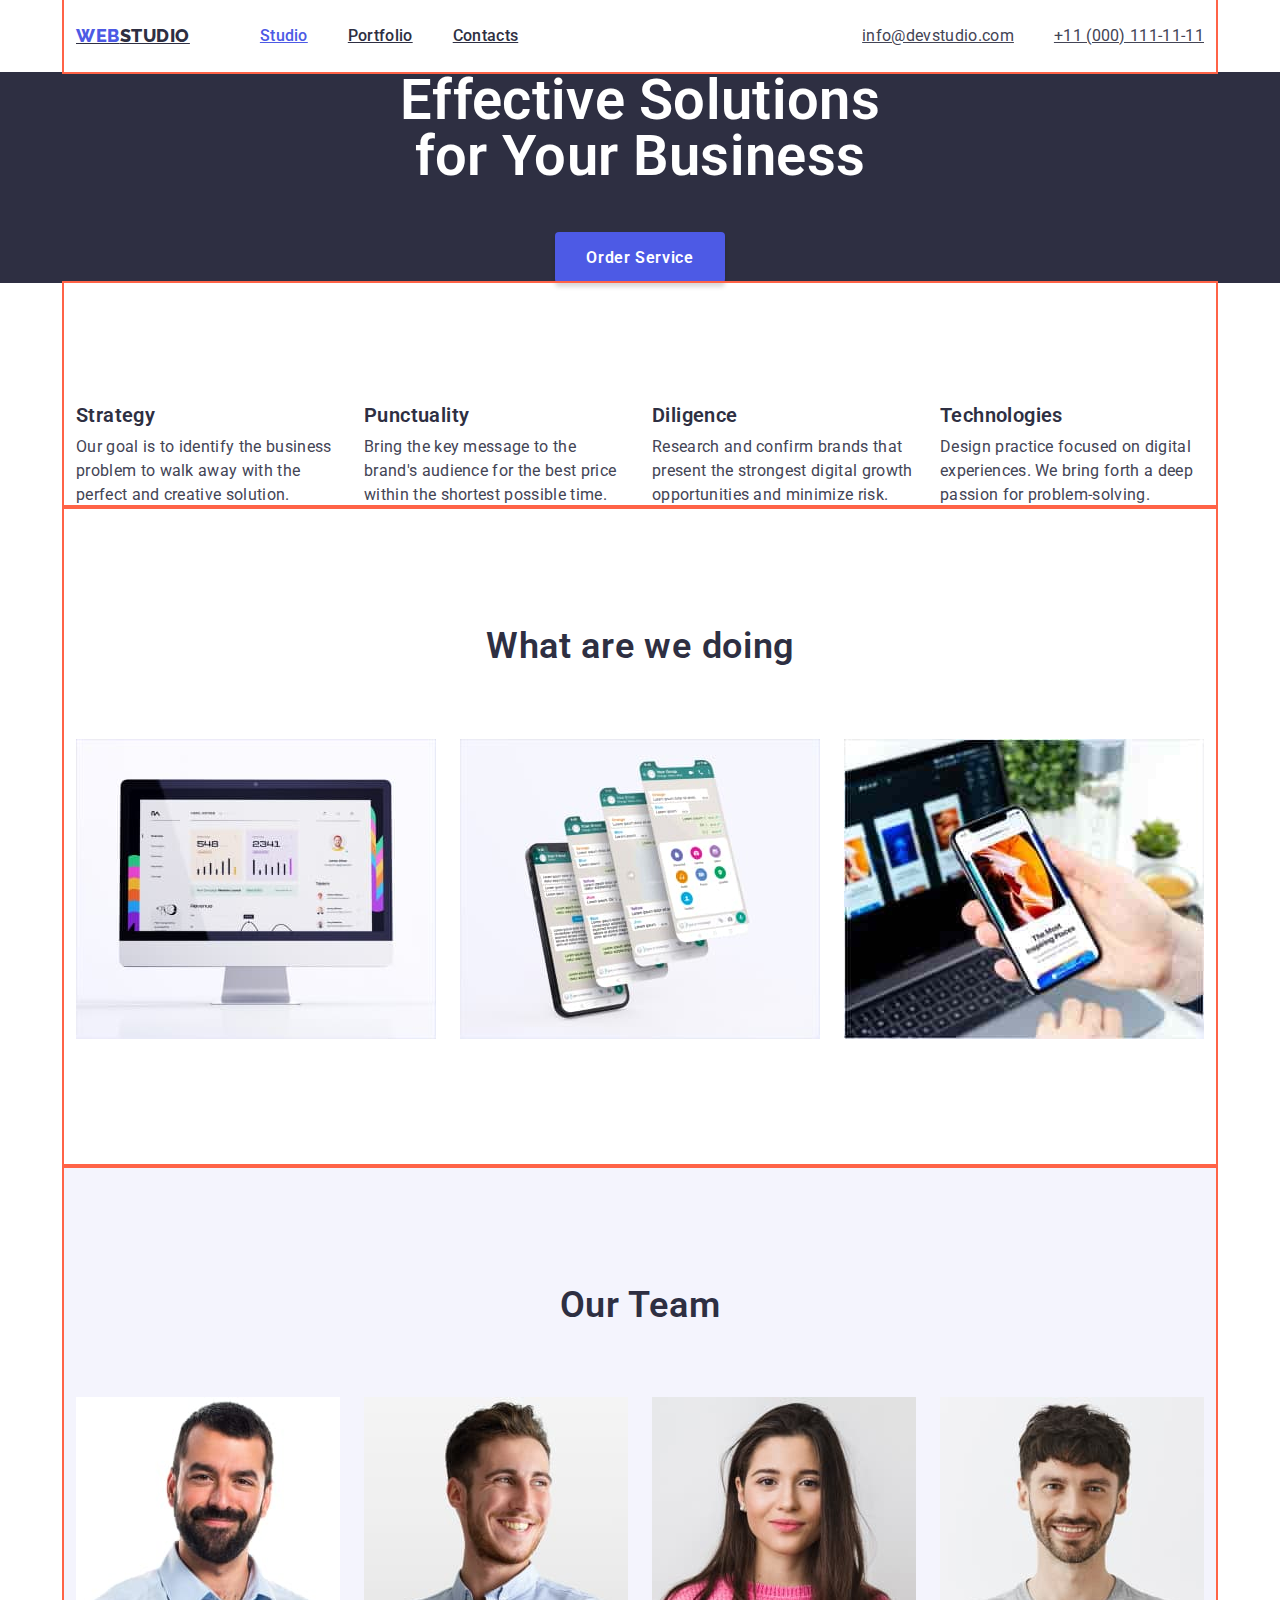
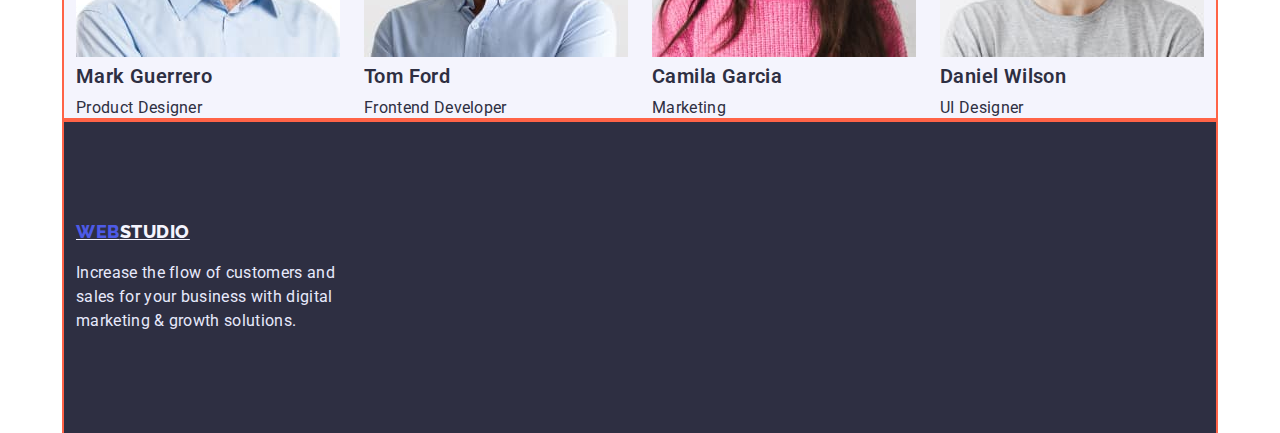
==== index.html @ ad5f3ef1 "block model.flexbox" ====
<!DOCTYPE html>
<html lang="en">
<head>
    <meta charset="UTF-8">
    <meta http-equiv="X-UA-Compatible" content="IE=edge">
    <meta name="viewport" content="width=device-width, initial-scale=1.0">
    <title>Document</title>
    <link rel="preconnect" href="https://fonts.googleapis.com">
    <link rel="preconnect" href="https://fonts.gstatic.com" crossorigin>
    <link href="https://fonts.googleapis.com/css2?family=Raleway:wght@800&family=Roboto:wght@400;500;700;900&display=swap"
    rel="stylesheet">
    <link rel = "stylesheet" href="https://cdnjs.cloudflare.com/ajax/libs/modern-normalize/1.1.0/modern-normalize.min.css">
    <link rel="stylesheet" href="./css/styles.css">
</head>
<body>
    <div class="container">
    <header class="main-nav">
        <!--Лого-->
        <a href="/" class="logo"><span>WEB</span>STUDIO</a>
        <!--Навігація-->
        <nav>
            <ul class="site-nav list">
             <li><a href="./index.html" class="current">Studio</a></li>
             <li><a href="./portfolio.html">Portfolio</a></li>
             <li class="contacts"><a href="" class="link">Contacts</a></li>
             </ul>
        </nav>
        <!--Частина header-->
        <ul class="auth-nav list">
            <li><a href="mailto:info@devstudio.com">info@devstudio.com</a></li>
            <li class="number"><a href="tel:+11(000)111-11-11">+11 (000) 111-11-11</a></li>
        </ul>
    </header>
    </div>
        <!--Hero-->
        <main>
            <section class="hero">
                <h1 class="hero-title">Effective Solutions<br>for Your Business<br></h1>
                <button class="filter-btn" type="button">Order Service</button>
            </section>
        <!--Одна з секцій сторінки-->
        <div class="container">
        <section class="section">
            <ul class="list first-section">
                <li class="item"><h3 class="section-title">Strategy</h3><p>Our goal is to identify the business
                    problem to walk away with the perfect and creative solution. </p></li>
            
                <li class="item"><h3 class="section-title">Punctuality</h3><p>Bring the key message to the brand's 
                audience for the best price within the shortest possible time. </p></li>
            
                <li class="item"><h3 class="section-title">Diligence</h3><p>Research and confirm brands that present the strongest digital 
                growth opportunities and minimize risk. </p></li>
            
                <li class="item"><h3 class="section-title">Technologies</h3><p>Design practice focused on digital experiences. We bring forth 
                a deep passion for problem-solving. </p></li>
            </ul>
            </div>
        </section>
         <!--Одна з секцій сторінки-->
         <div class="container">
        <section class="section-presentation">
            <h2 class="presentation-title">What are we doing</h2>
        <ul class="list second-section">
            <li class="icon"><img src="./images/photo-1.jpg" alt="iMAC" width="360" height="300" ></li>
            <li class="icon"><img src="./images/photo-2.jpg" alt="Iphone" width="360" height="300" ></li>
            <li class="icon"><img src="./images/photo-3.jpg" alt="Iphone" width="360" height="300" ></li>
        </ul>
        </section>
        </div>
          <!--Team-->
          <div class="container">
          <section class="section-team">
            <h2 class="team-title">Our Team</h2>
            <ul class="list third-section">
                <li class="icon">
                    <img src="./images/photo-4.jpg" alt="photo of a team member" width="264" height="260"><h3 class="section-title">Mark Guerrero</h3><p>Product Designer</p>
                </li>   
                <li class="icon">
                    <img src="./images/photo-5.jpg" alt="photo of a team member" width="264" height="260"><h3 class="section-title">Tom Ford</h3><p>Frontend Developer</p>
                </li>
                <li class="icon">
                    <img src="./images/photo-6.jpg" alt="photo of a team member" width="264" height="260"><h3 class="section-title">Camila Garcia</h3><p>Marketing</p>
                </li>
                <li class="icon">
                    <img src="./images/photo-7.jpg" alt="photo of a team member" width="264" height="260"><h3 class="section-title">Daniel Wilson</h3><p>UI Designer</p>
                </li>
            </ul>
          </section>
        </div>
        </main>
          <!--footer-->
          <div class="container">
          <footer class="footer-form">
            <a href="/" class="logo-footer"><span>WEB</span>STUDIO</a>
            <p>Increase the flow of customers and<br> sales for your business with digital<br>marketing & growth solutions.</p>
          </footer>
        </div>
       
</body>
</html>
---- css/styles.css ----
:root {
--primery-text-color:#434455;
--title-text-color:#2E2F42;
--accent-color:#4D5AE5;
--white-color:#FFFFFF;
}



/* Колір фону та тексту для body */
body {
background-color: #FFFFFF;
color:var(--primery-text-color);
font-family: Roboto ,sans-serif;
font-weight: 400;
font-size: 16px;
line-height: 1.5;
letter-spacing: 0.02em;
}

/* Утиліти */
.list {
    list-style: none;
    padding: 0;
    margin: 0;

}

.container {
    margin-left: auto;
    margin-right: auto;
    width: 1152px;
    outline: 2px solid tomato;

}



/* Навігація , header */

/* logo */
.logo {
    color:#2E2F42;
    background-color:#FFFFFF;
    font-family: Raleway,sans-serif;
    font-weight: 800;
    font-size: 18px;
    line-height: 1.3;
    letter-spacing: 0.03em;
        /* identical to box height, or 133% */
    
       
    
}

/* Колір logo */
.logo > span {
    color:#4D5AE5 ;
 
}

/* Main nav */
.main-nav{
    display: flex;
    align-items: center;
    justify-content: center;
    padding-right: 12px;
    padding-left: 12px;
}

/*Оформлення site-nav*/
.site-nav{ 
    display: flex;
    margin-left: 70px;
    
}

 .site-nav a { 
    color: #2E2F42;
     font-weight: 500;
    font-size: 16px;
    line-height: 1.5;
    margin-right: 40px;
    padding-top: 24px;
    padding-bottom: 24px;
    display: block;
 }  
 
 .contacts a {
    margin-right: 0;
 }



.site-nav a:hover{
    color: #4D5AE5;
}

.site-nav a:focus {
    color:#4D5AE5;
}

.site-nav a.current {
    color: #4D5AE5;
}


/* Оформлення auth-nav */
.auth-nav{
    display: flex;
    margin-left:auto ;
}


.auth-nav a {
    color:#434455 ;
    font-weight: 400;
    font-size: 16px;
    line-height: 1.5;
    margin-right: 40px;
    padding-top: 24px;
    padding-bottom: 24px;
    display: block;
   
}

.number a{
    margin-right: 0;
}

.auth-nav a:hover {
    color: #4D5AE5;
}

.auth-nav a:focus {
    color: #4D5AE5;
}

/*hero*/

.hero {
    text-align: center;
    background-color: #2E2F42;
}


.hero-title {
    color: #FFFFFF;
    font-style: normal;
    font-weight: 600;
    font-size: 56px;
    line-height: 1;
        /* or 107% */
    text-align: center;
    margin-top: 0;
    margin-bottom: 48px;
   
    /* background-color:teal; */
}



/* Оформлення cекцій(за винятком hero) */
.section-title {
    color:var(--title-text-color);
    font-weight: 600;
    font-size: 20px;
    line-height: 1.2;
    /* identical to box height, or 120% */
    letter-spacing: 0.02em;
    margin-top: 0px;
    margin-bottom: 8px;
}



.section {
   background-color: #FFFFFF; 
   padding-top: 120px;
  
   
}
/* Cписок найпершої секції */
.first-section {
    display: flex;
    flex-wrap: wrap;
    justify-content: center;
    gap: 24px;
}

/* Ширина тексту в <li> 1-ої секції */
 .item {
    width: 264px;
}


/* Cкидаємо margin для <p> секції */
.section p {
    margin-top: 0;
    margin-bottom: 0;
  

}
/* Скидаємо margin для <p> cекції */
.section-team p {
    margin-top: 0;
    margin-bottom: 0;
}


.section-presentation {
    color:var(--title-text-color);
    background-color:#FFFFFF;
    padding-top: 120px;
    padding-bottom: 120px;
    padding-left: 12px;
    padding-right: 12px;
  
    
   
}
/* Список другої секції */
.second-section {
    display: flex;
    flex-wrap: wrap;
    align-items: center;
    gap: 24px;
}

/* Задаємо margin для <li> другої секції */
.icon {
    margin-top: 72px;

}



.presentation-title {
    font-weight: 600;
    font-size: 36px;
    line-height: 40px;
    line-height: 1.1;
    letter-spacing: 0.02em;
    margin-top: 0;
    margin-bottom: 0;
    text-align: center;
}


.team-title {
    font-weight: 600;
    font-size: 36px;
    line-height: 40px;
    line-height: 1.1;
    letter-spacing: 0.02em;
    margin-top: 0;
    margin-bottom: 0;
    padding-top: 120px;
    text-align: center;
   
}


.section-team {
    color: var(--title-text-color);
    background-color: #F4F4FD;
    margin-top: 0;
    margin-bottom: 0;
    padding-left: 12px;
    padding-right: 12px;
   
}
/* Список третьої секції */
.third-section {
    display: flex;
    flex-wrap: wrap;
    gap: 24px;
}
/* Список четвертої секції */
.fourth-section {
    display: flex;
    flex-wrap: wrap;
    justify-content: center;
    gap: 24px;
}

.filter {
    padding-top: 96px;
}

/* Список четвертої секції */
.fifth-section {
    display: flex;
    flex-wrap: wrap;
    margin-top: 72px;
    gap: 24px;
    justify-content: center;
}

.flex-element {
    margin-top: 48px;
}

.flex-element:last-child {
    padding-bottom: 120px;
}


/* Footer */
.footer-form {
    color:#E7E9FC ;
    background-color: #2E2F42;

}

.logo-footer  {
    color: #F4F4FD;
    font-family: Raleway,sans-serif;
    font-weight: 800;
     font-size: 18px;
    line-height: 1.3;
    letter-spacing: 0.03em;
    /* identical to box height, or 133% */
    
       

}

.logo-footer>span {
    color:#4D5AE5;
      
}

.footer-form {
    padding-top: 100px;
    padding-bottom: 100px;
    padding-left: 12px;
    padding-right: 12px;
   
}

.footer-form p {
    margin-top: 16px;
    margin-bottom: 0;
   
}

/* Оформлення кнопки Order service */

.filter-btn {
    color:var(--white-color);
    background-color:var(--accent-color) ;
    font-weight: 600;
    font-size: 16px;
    line-height: 1.2;
    letter-spacing: 0.04em;
    width: 170px;
    height: 51px;
    left: 635px;
    top: 432px;
    box-shadow: 0px 4px 4px rgba(0, 0, 0, 0.15);  
    border-radius: 4px;  
    border: 1px solid transparent ;
}

.filter-btn:hover,.filter-btn:focus
{  
    color: var(--accent-color);
    background-color: var(--white-color);
    cursor: pointer;


}

/* Оформлення кнопок в портфоліо */

.portfolio-btn {
    color: var(--accent-color);
    background-color: #F4F4FD;
    font-weight: 600;
    font-size: 16px;
    line-height: 1,5;
    letter-spacing: 0.04em;
    box-shadow: 0px 3px 1px rgba(0, 0, 0, 0.1), 0px 2px 1px rgba(0, 0, 0, 0.08), 0px 2px 2px rgba(0, 0, 0, 0.12);
    border-radius: 4px;
    padding: 8px 16px;
    border: 1px solid transparent;;
}

.portfolio-btn:hover,.portfolio-btn:focus
{   
    color: var(--white-color);
    background-color: #4D5AE5;
    cursor: pointer;
}

/* Блокова модель */

*, ::after , ::before {
    box-sizing: border-box;
}










/*колір основного тексту #2E2F42*/

/*колір вторинного тексту #434455*/

/*білий колір #FFFFFF*/

/* акцент #4D5AE5*/

/* колір вторинного тексту №2 #E7E9FC*/

/* вторинний колір фону #F4F4FD*/

/* основний колір фону #F5F5F5*/

/* колір фону hero #2E2F42 */
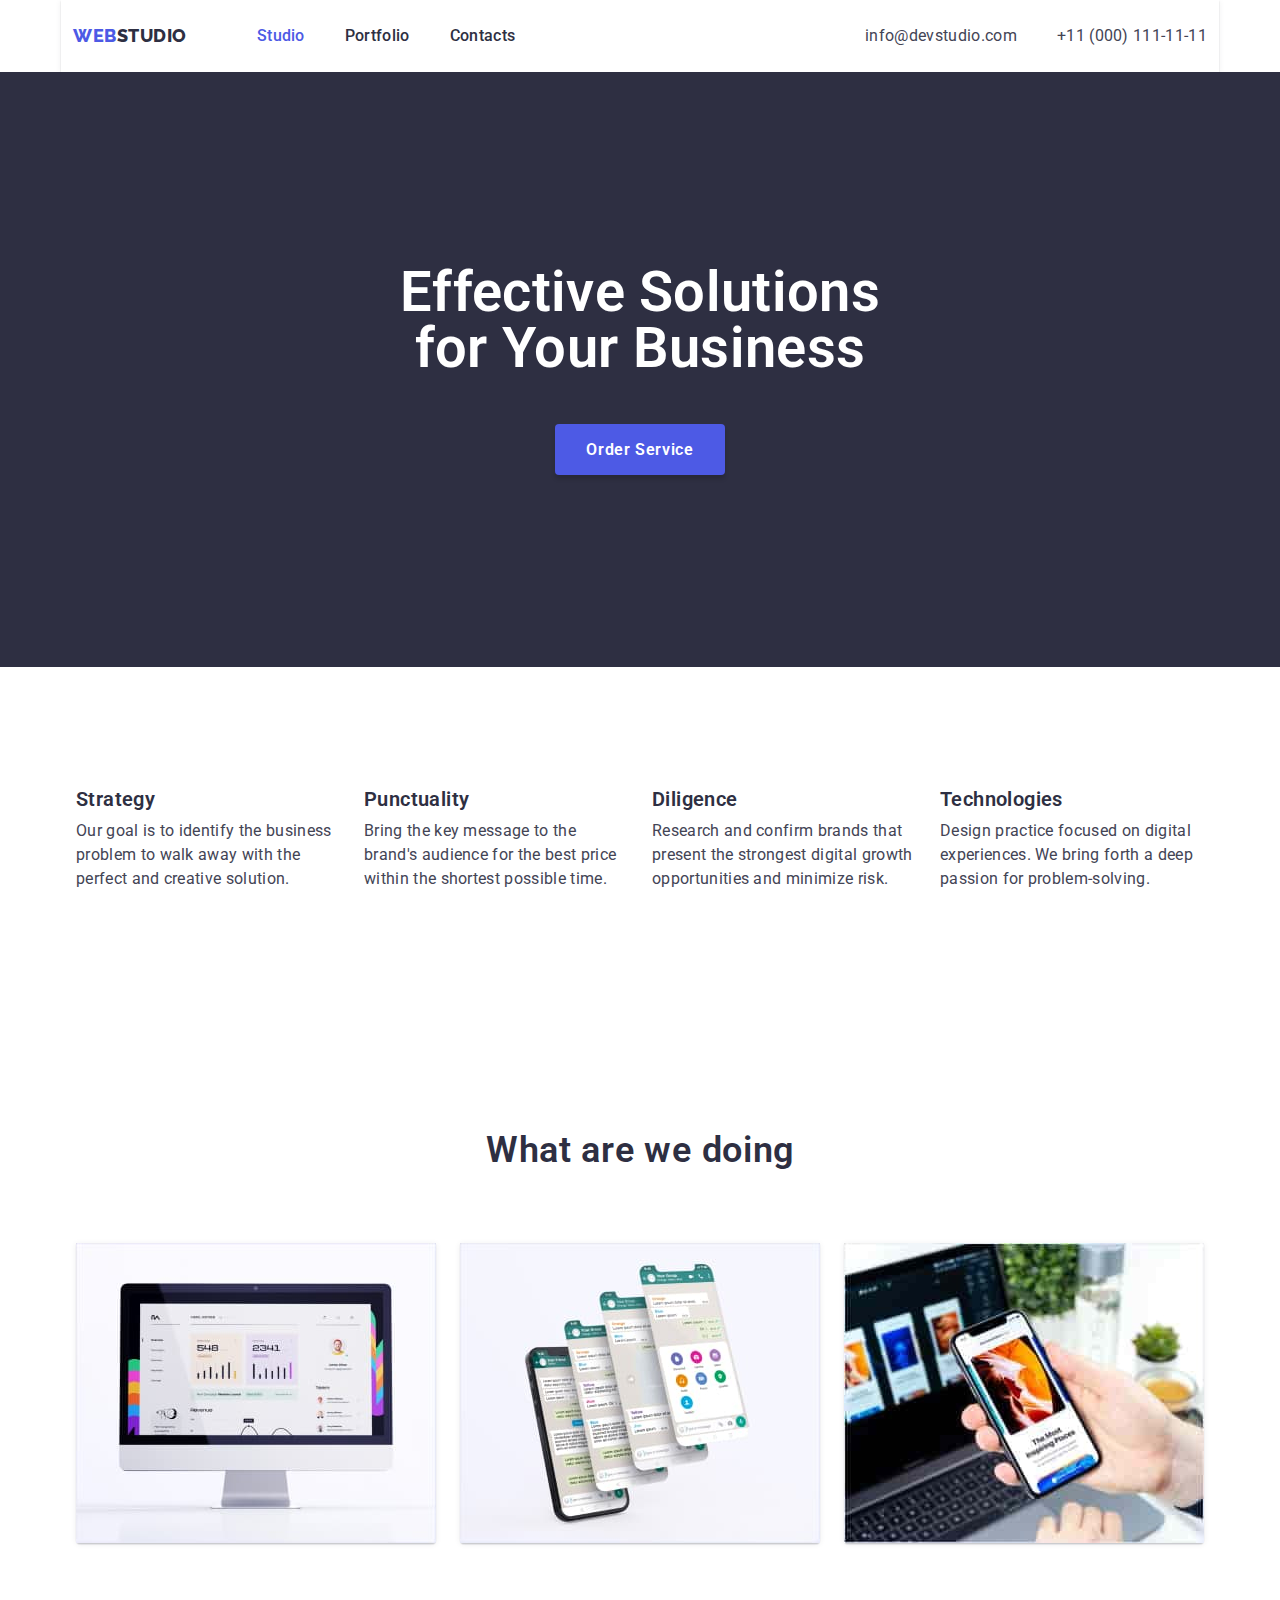
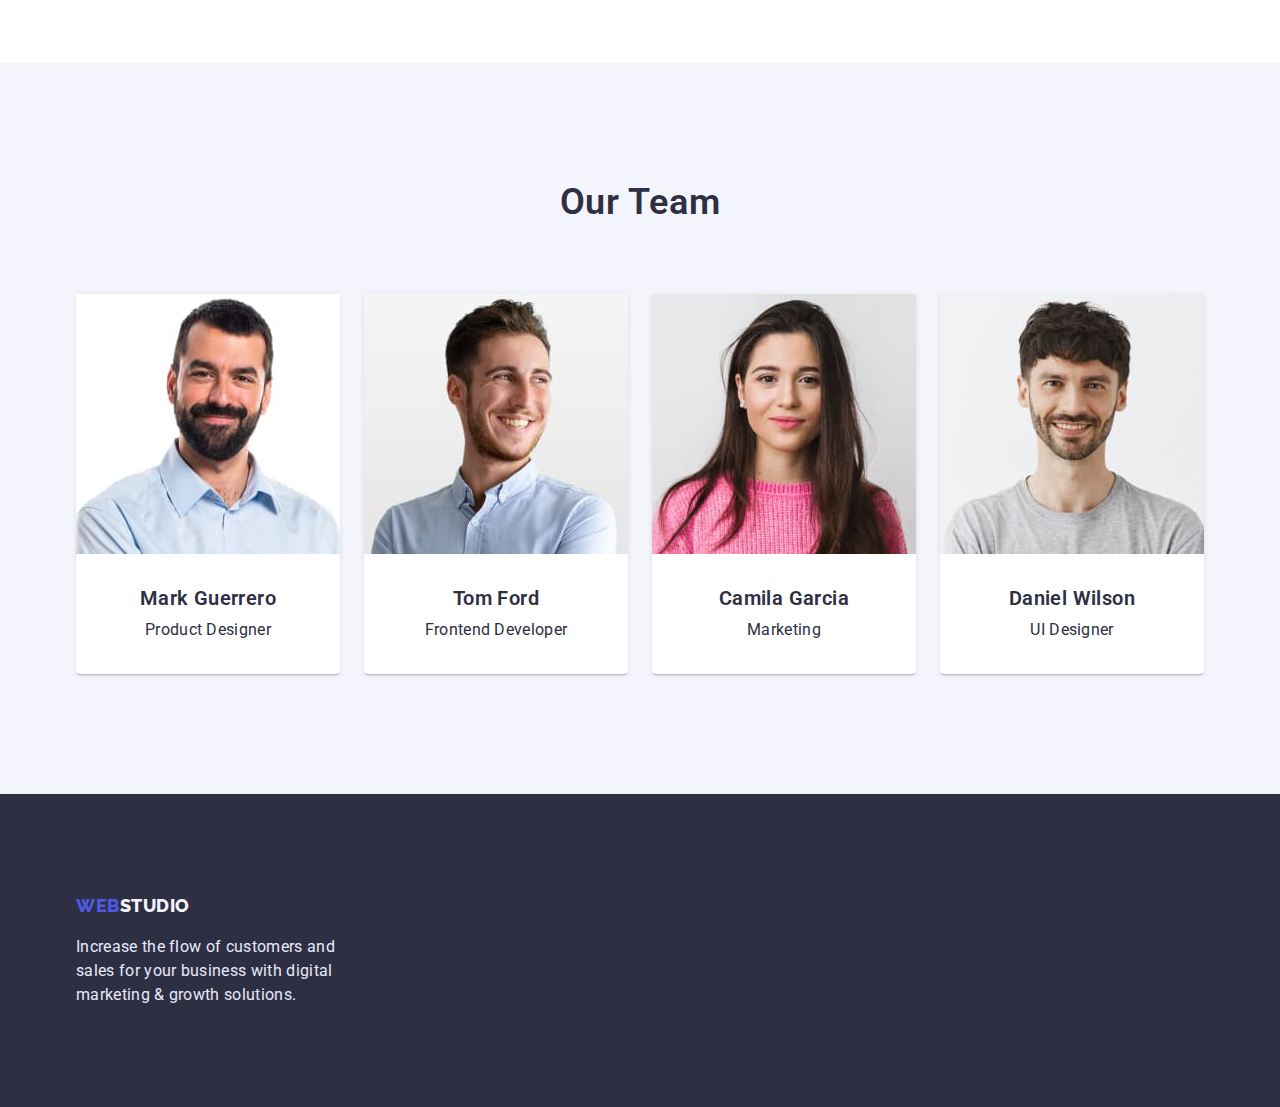
==== commit 0614c2d6: "block model.flexbox" ====
--- a/index.html
+++ b/index.html
@@ -13,8 +13,8 @@
     <link rel="stylesheet" href="./css/styles.css">
 </head>
 <body>
-    <div class="container">
-    <header class="main-nav">
+    <header>
+    <div class="container main-nav">
         <!--Лого-->
         <a href="/" class="logo"><span>WEB</span>STUDIO</a>
         <!--Навігація-->
@@ -30,8 +30,8 @@
             <li><a href="mailto:info@devstudio.com">info@devstudio.com</a></li>
             <li class="number"><a href="tel:+11(000)111-11-11">+11 (000) 111-11-11</a></li>
         </ul>
+    </div>
     </header>
-    </div>
         <!--Hero-->
         <main>
             <section class="hero">
@@ -39,8 +39,8 @@
                 <button class="filter-btn" type="button">Order Service</button>
             </section>
         <!--Одна з секцій сторінки-->
+        <section class="section">
         <div class="container">
-        <section class="section">
             <ul class="list first-section">
                 <li class="item"><h3 class="section-title">Strategy</h3><p>Our goal is to identify the business
                     problem to walk away with the perfect and creative solution. </p></li>
@@ -57,42 +57,43 @@
             </div>
         </section>
          <!--Одна з секцій сторінки-->
-         <div class="container">
         <section class="section-presentation">
+            <div class="container">
             <h2 class="presentation-title">What are we doing</h2>
         <ul class="list second-section">
             <li class="icon"><img src="./images/photo-1.jpg" alt="iMAC" width="360" height="300" ></li>
             <li class="icon"><img src="./images/photo-2.jpg" alt="Iphone" width="360" height="300" ></li>
             <li class="icon"><img src="./images/photo-3.jpg" alt="Iphone" width="360" height="300" ></li>
         </ul>
+            </div>
         </section>
-        </div>
           <!--Team-->
-          <div class="container">
           <section class="section-team">
+            <div class="container">
             <h2 class="team-title">Our Team</h2>
             <ul class="list third-section">
                 <li class="icon">
-                    <img src="./images/photo-4.jpg" alt="photo of a team member" width="264" height="260"><h3 class="section-title">Mark Guerrero</h3><p>Product Designer</p>
+                    <img src="./images/photo-4.jpg" alt="photo of a team member" width="264" height="260"><h3 class="section-title team-member">Mark Guerrero</h3><p class="stylized-paragraph">Product Designer</p>
                 </li>   
                 <li class="icon">
-                    <img src="./images/photo-5.jpg" alt="photo of a team member" width="264" height="260"><h3 class="section-title">Tom Ford</h3><p>Frontend Developer</p>
+                    <img src="./images/photo-5.jpg" alt="photo of a team member" width="264" height="260"><h3 class="section-title team-member">Tom Ford</h3><p class="stylized-paragraph">Frontend Developer</p>
                 </li>
                 <li class="icon">
-                    <img src="./images/photo-6.jpg" alt="photo of a team member" width="264" height="260"><h3 class="section-title">Camila Garcia</h3><p>Marketing</p>
+                    <img src="./images/photo-6.jpg" alt="photo of a team member" width="264" height="260"><h3 class="section-title team-member">Camila Garcia</h3><p class="stylized-paragraph">Marketing</p>
                 </li>
                 <li class="icon">
-                    <img src="./images/photo-7.jpg" alt="photo of a team member" width="264" height="260"><h3 class="section-title">Daniel Wilson</h3><p>UI Designer</p>
+                    <img src="./images/photo-7.jpg" alt="photo of a team member" width="264" height="260"><h3 class="section-title team-member">Daniel Wilson</h3><p class="stylized-paragraph">UI Designer</p>
                 </li>
             </ul>
+            </div>
           </section>
-        </div>
         </main>
           <!--footer-->
-          <div class="container">
           <footer class="footer-form">
+            <div class="container">
             <a href="/" class="logo-footer"><span>WEB</span>STUDIO</a>
             <p>Increase the flow of customers and<br> sales for your business with digital<br>marketing & growth solutions.</p>
+            </div>
           </footer>
         </div>
        
--- a/css/styles.css
+++ b/css/styles.css
@@ -29,9 +29,19 @@
 .container {
     margin-left: auto;
     margin-right: auto;
-    width: 1152px;
-    outline: 2px solid tomato;
-
+    width: 1158px;
+    padding-left: 15px;
+    padding-right: 15px;
+    /* outline: 2px solid tomato; */
+
+}
+
+img {
+    display: block;
+}
+
+a {
+    text-decoration: none;
 }
 
 
@@ -66,6 +76,7 @@
     justify-content: center;
     padding-right: 12px;
     padding-left: 12px;
+    box-shadow: 0px 2px 1px rgba(46, 47, 66, 0.08), 0px 1px 1px rgba(46, 47, 66, 0.16), 0px 1px 6px rgba(46, 47, 66, 0.08);
 }
 
 /*Оформлення site-nav*/
@@ -136,11 +147,14 @@
     color: #4D5AE5;
 }
 
+
 /*hero*/
 
 .hero {
     text-align: center;
     background-color: #2E2F42;
+    padding-top:192px;
+    padding-bottom:192px;
 }
 
 
@@ -177,6 +191,7 @@
 .section {
    background-color: #FFFFFF; 
    padding-top: 120px;
+   padding-bottom: 120px;
   
    
 }
@@ -213,8 +228,7 @@
     background-color:#FFFFFF;
     padding-top: 120px;
     padding-bottom: 120px;
-    padding-left: 12px;
-    padding-right: 12px;
+   
   
     
    
@@ -226,14 +240,6 @@
     align-items: center;
     gap: 24px;
 }
-
-/* Задаємо margin для <li> другої секції */
-.icon {
-    margin-top: 72px;
-
-}
-
-
 
 .presentation-title {
     font-weight: 600;
@@ -242,7 +248,7 @@
     line-height: 1.1;
     letter-spacing: 0.02em;
     margin-top: 0;
-    margin-bottom: 0;
+    margin-bottom: 72px;
     text-align: center;
 }
 
@@ -255,8 +261,8 @@
     letter-spacing: 0.02em;
     margin-top: 0;
     margin-bottom: 0;
-    padding-top: 120px;
     text-align: center;
+    margin-bottom: 72px;
    
 }
 
@@ -264,17 +270,28 @@
 .section-team {
     color: var(--title-text-color);
     background-color: #F4F4FD;
-    margin-top: 0;
+    margin-top:0;
     margin-bottom: 0;
-    padding-left: 12px;
-    padding-right: 12px;
-   
+    padding-top: 120px;
+    padding-bottom: 120px;
 }
 /* Список третьої секції */
 .third-section {
     display: flex;
     flex-wrap: wrap;
     gap: 24px;
+}
+
+.icon {
+    background: #FFFFFF;
+    box-shadow: 0px 1px 6px rgba(46, 47, 66, 0.08), 0px 1px 1px rgba(46, 47, 66, 0.16), 0px 2px 1px rgba(46, 47, 66, 0.08);
+    border-radius: 0px 0px 4px 4px;
+    text-align: center;
+}
+
+.team-member {
+    margin-top: 32px;
+    
 }
 /* Список четвертої секції */
 .fourth-section {
@@ -286,6 +303,7 @@
 
 .filter {
     padding-top: 96px;
+    padding-bottom: 120px;
 }
 
 /* Список четвертої секції */
@@ -295,16 +313,30 @@
     margin-top: 72px;
     gap: 24px;
     justify-content: center;
+    
 }
 
 .flex-element {
     margin-top: 48px;
 }
 
-.flex-element:last-child {
-    padding-bottom: 120px;
-}
-
+.portfolio-card {
+    margin-top: 32px;
+}
+.stylized-paragraph {
+    margin-top: 0;
+    padding-bottom: 32px;
+}
+
+
+
+/* Нижня рамка карток в портфоліо */
+.frame {
+    display: block;
+    box-sizing: border-box;
+    border: 0.5px #F4F4FD;
+    box-shadow: 0px 1px 6px rgba(46, 47, 66, 0.08);
+}
 
 /* Footer */
 .footer-form {
@@ -383,7 +415,10 @@
     letter-spacing: 0.04em;
     box-shadow: 0px 3px 1px rgba(0, 0, 0, 0.1), 0px 2px 1px rgba(0, 0, 0, 0.08), 0px 2px 2px rgba(0, 0, 0, 0.12);
     border-radius: 4px;
-    padding: 8px 16px;
+    padding-top: 12px;
+    padding-bottom: 12px;
+    padding-left: 24px;
+    padding-right: 24px;
     border: 1px solid transparent;;
 }
 
